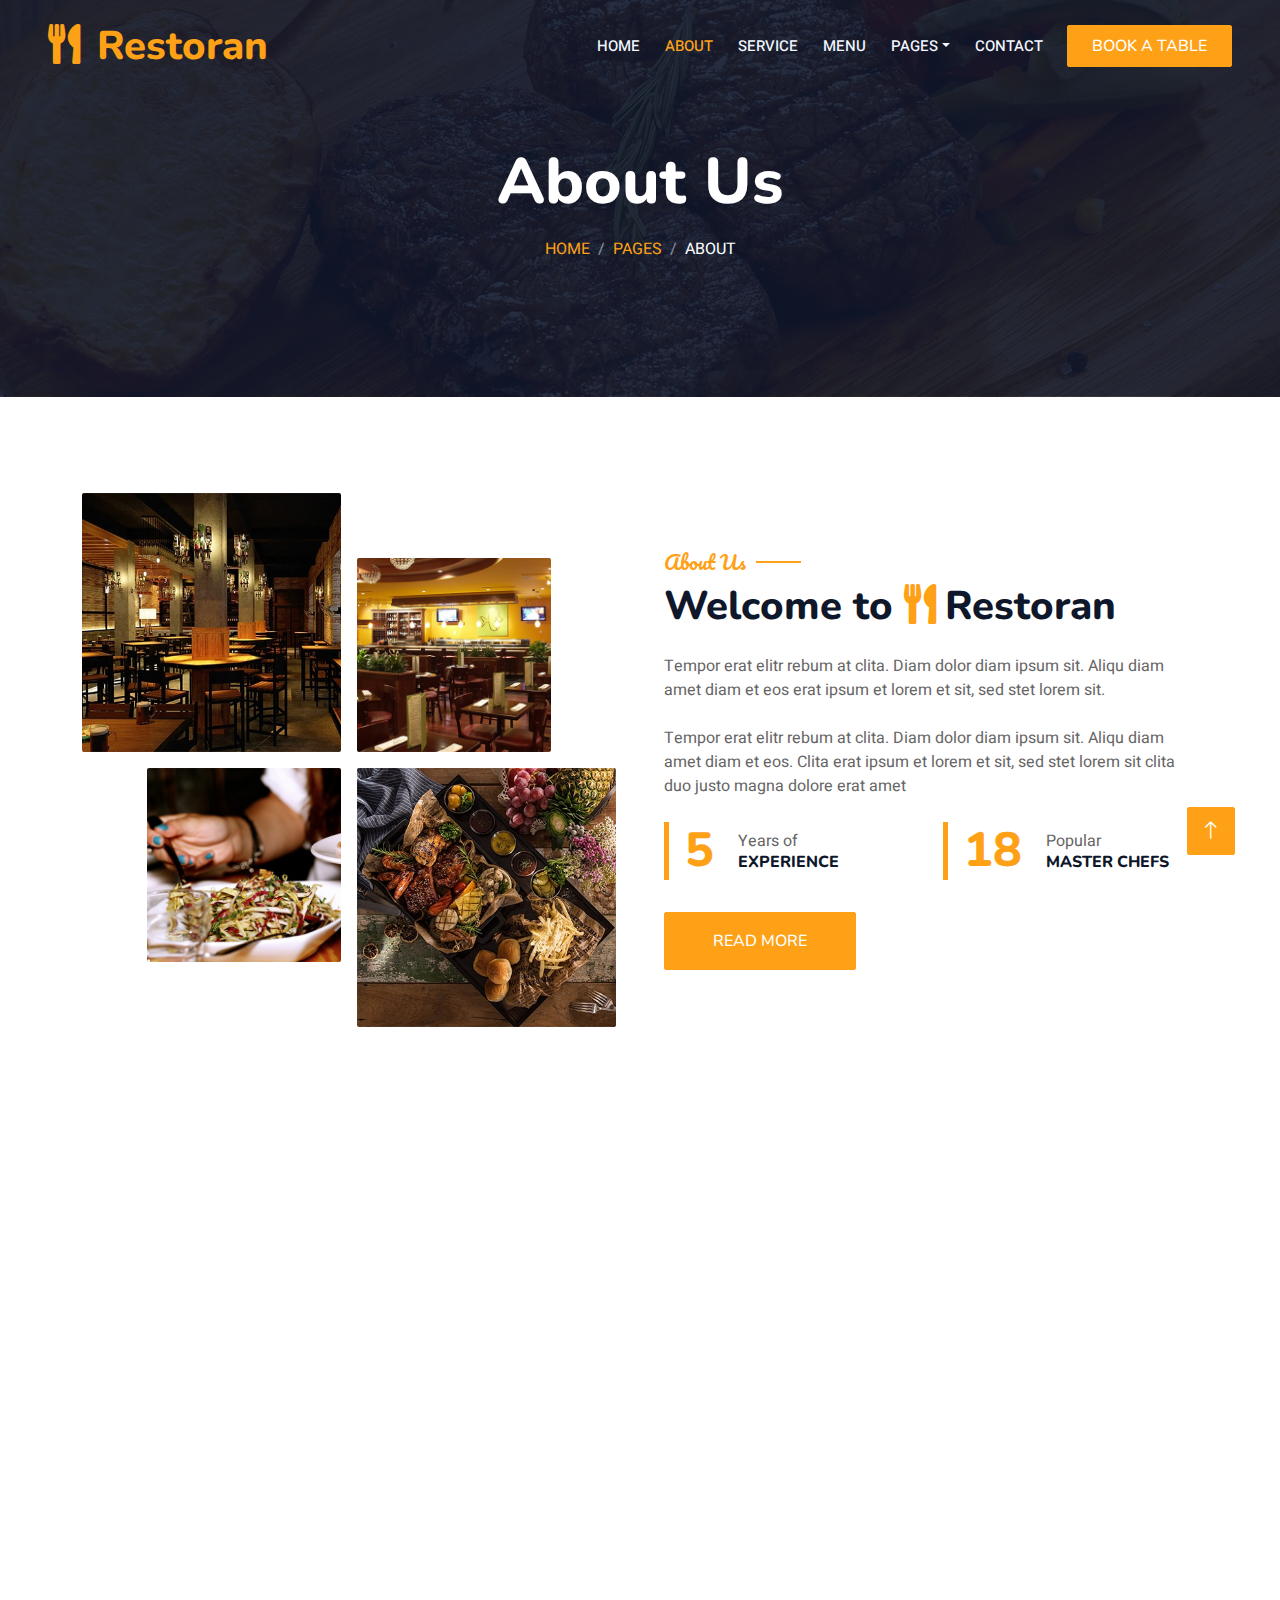
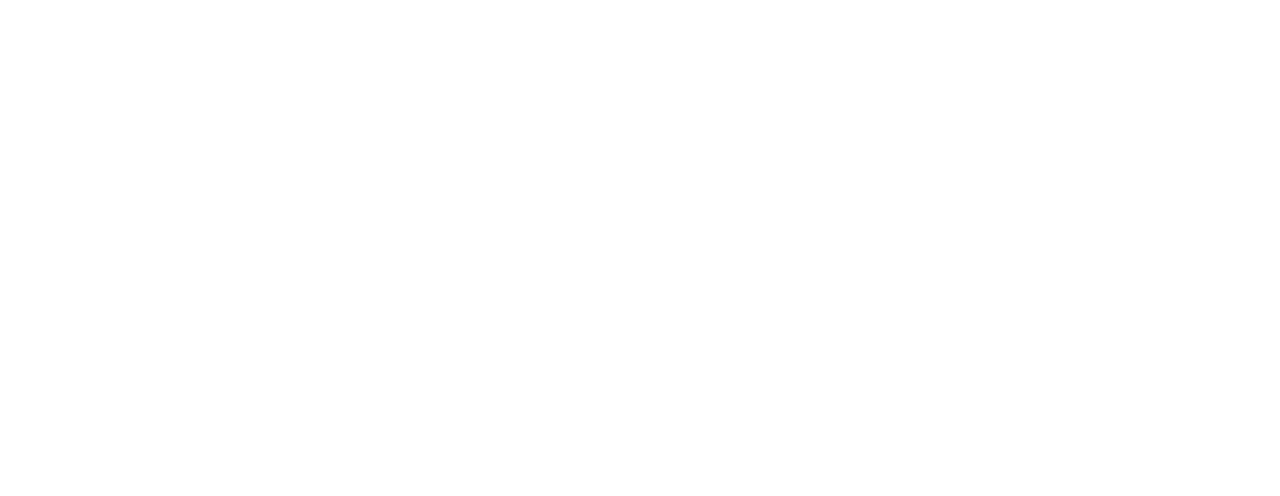
==== about.html @ 6d8fdc5a "Copio template" ====
<!DOCTYPE html>
<html lang="en">

<head>
    <meta charset="utf-8">
    <title>Restoran - Bootstrap Restaurant Template</title>
    <meta content="width=device-width, initial-scale=1.0" name="viewport">
    <meta content="" name="keywords">
    <meta content="" name="description">

    <!-- Favicon -->
    <link href="img/favicon.ico" rel="icon">

    <!-- Google Web Fonts -->
    <link rel="preconnect" href="https://fonts.googleapis.com">
    <link rel="preconnect" href="https://fonts.gstatic.com" crossorigin>
    <link href="https://fonts.googleapis.com/css2?family=Heebo:wght@400;500;600&family=Nunito:wght@600;700;800&family=Pacifico&display=swap" rel="stylesheet">

    <!-- Icon Font Stylesheet -->
    <link href="https://cdnjs.cloudflare.com/ajax/libs/font-awesome/5.10.0/css/all.min.css" rel="stylesheet">
    <link href="https://cdn.jsdelivr.net/npm/bootstrap-icons@1.4.1/font/bootstrap-icons.css" rel="stylesheet">

    <!-- Libraries Stylesheet -->
    <link href="lib/animate/animate.min.css" rel="stylesheet">
    <link href="lib/owlcarousel/assets/owl.carousel.min.css" rel="stylesheet">
    <link href="lib/tempusdominus/css/tempusdominus-bootstrap-4.min.css" rel="stylesheet" />

    <!-- Customized Bootstrap Stylesheet -->
    <link href="css/bootstrap.min.css" rel="stylesheet">

    <!-- Template Stylesheet -->
    <link href="css/style.css" rel="stylesheet">
</head>

<body>
    <div class="container-xxl bg-white p-0">
        <!-- Spinner Start -->
        <div id="spinner" class="show bg-white position-fixed translate-middle w-100 vh-100 top-50 start-50 d-flex align-items-center justify-content-center">
            <div class="spinner-border text-primary" style="width: 3rem; height: 3rem;" role="status">
                <span class="sr-only">Loading...</span>
            </div>
        </div>
        <!-- Spinner End -->


        <!-- Navbar & Hero Start -->
        <div class="container-xxl position-relative p-0">
            <nav class="navbar navbar-expand-lg navbar-dark bg-dark px-4 px-lg-5 py-3 py-lg-0">
                <a href="" class="navbar-brand p-0">
                    <h1 class="text-primary m-0"><i class="fa fa-utensils me-3"></i>Restoran</h1>
                    <!-- <img src="img/logo.png" alt="Logo"> -->
                </a>
                <button class="navbar-toggler" type="button" data-bs-toggle="collapse" data-bs-target="#navbarCollapse">
                    <span class="fa fa-bars"></span>
                </button>
                <div class="collapse navbar-collapse" id="navbarCollapse">
                    <div class="navbar-nav ms-auto py-0 pe-4">
                        <a href="index.html" class="nav-item nav-link">Home</a>
                        <a href="about.html" class="nav-item nav-link active">About</a>
                        <a href="service.html" class="nav-item nav-link">Service</a>
                        <a href="menu.html" class="nav-item nav-link">Menu</a>
                        <div class="nav-item dropdown">
                            <a href="#" class="nav-link dropdown-toggle" data-bs-toggle="dropdown">Pages</a>
                            <div class="dropdown-menu m-0">
                                <a href="booking.html" class="dropdown-item">Booking</a>
                                <a href="team.html" class="dropdown-item">Our Team</a>
                                <a href="testimonial.html" class="dropdown-item">Testimonial</a>
                            </div>
                        </div>
                        <a href="contact.html" class="nav-item nav-link">Contact</a>
                    </div>
                    <a href="" class="btn btn-primary py-2 px-4">Book A Table</a>
                </div>
            </nav>

            <div class="container-xxl py-5 bg-dark hero-header mb-5">
                <div class="container text-center my-5 pt-5 pb-4">
                    <h1 class="display-3 text-white mb-3 animated slideInDown">About Us</h1>
                    <nav aria-label="breadcrumb">
                        <ol class="breadcrumb justify-content-center text-uppercase">
                            <li class="breadcrumb-item"><a href="#">Home</a></li>
                            <li class="breadcrumb-item"><a href="#">Pages</a></li>
                            <li class="breadcrumb-item text-white active" aria-current="page">About</li>
                        </ol>
                    </nav>
                </div>
            </div>
        </div>
        <!-- Navbar & Hero End -->


        <!-- About Start -->
        <div class="container-xxl py-5">
            <div class="container">
                <div class="row g-5 align-items-center">
                    <div class="col-lg-6">
                        <div class="row g-3">
                            <div class="col-6 text-start">
                                <img class="img-fluid rounded w-100 wow zoomIn" data-wow-delay="0.1s" src="img/about-1.jpg">
                            </div>
                            <div class="col-6 text-start">
                                <img class="img-fluid rounded w-75 wow zoomIn" data-wow-delay="0.3s" src="img/about-2.jpg" style="margin-top: 25%;">
                            </div>
                            <div class="col-6 text-end">
                                <img class="img-fluid rounded w-75 wow zoomIn" data-wow-delay="0.5s" src="img/about-3.jpg">
                            </div>
                            <div class="col-6 text-end">
                                <img class="img-fluid rounded w-100 wow zoomIn" data-wow-delay="0.7s" src="img/about-4.jpg">
                            </div>
                        </div>
                    </div>
                    <div class="col-lg-6">
                        <h5 class="section-title ff-secondary text-start text-primary fw-normal">About Us</h5>
                        <h1 class="mb-4">Welcome to <i class="fa fa-utensils text-primary me-2"></i>Restoran</h1>
                        <p class="mb-4">Tempor erat elitr rebum at clita. Diam dolor diam ipsum sit. Aliqu diam amet diam et eos erat ipsum et lorem et sit, sed stet lorem sit.</p>
                        <p class="mb-4">Tempor erat elitr rebum at clita. Diam dolor diam ipsum sit. Aliqu diam amet diam et eos. Clita erat ipsum et lorem et sit, sed stet lorem sit clita duo justo magna dolore erat amet</p>
                        <div class="row g-4 mb-4">
                            <div class="col-sm-6">
                                <div class="d-flex align-items-center border-start border-5 border-primary px-3">
                                    <h1 class="flex-shrink-0 display-5 text-primary mb-0" data-toggle="counter-up">15</h1>
                                    <div class="ps-4">
                                        <p class="mb-0">Years of</p>
                                        <h6 class="text-uppercase mb-0">Experience</h6>
                                    </div>
                                </div>
                            </div>
                            <div class="col-sm-6">
                                <div class="d-flex align-items-center border-start border-5 border-primary px-3">
                                    <h1 class="flex-shrink-0 display-5 text-primary mb-0" data-toggle="counter-up">50</h1>
                                    <div class="ps-4">
                                        <p class="mb-0">Popular</p>
                                        <h6 class="text-uppercase mb-0">Master Chefs</h6>
                                    </div>
                                </div>
                            </div>
                        </div>
                        <a class="btn btn-primary py-3 px-5 mt-2" href="">Read More</a>
                    </div>
                </div>
            </div>
        </div>
        <!-- About End -->


        <!-- Team Start -->
        <div class="container-xxl pt-5 pb-3">
            <div class="container">
                <div class="text-center wow fadeInUp" data-wow-delay="0.1s">
                    <h5 class="section-title ff-secondary text-center text-primary fw-normal">Team Members</h5>
                    <h1 class="mb-5">Our Master Chefs</h1>
                </div>
                <div class="row g-4">
                    <div class="col-lg-3 col-md-6 wow fadeInUp" data-wow-delay="0.1s">
                        <div class="team-item text-center rounded overflow-hidden">
                            <div class="rounded-circle overflow-hidden m-4">
                                <img class="img-fluid" src="img/team-1.jpg" alt="">
                            </div>
                            <h5 class="mb-0">Full Name</h5>
                            <small>Designation</small>
                            <div class="d-flex justify-content-center mt-3">
                                <a class="btn btn-square btn-primary mx-1" href=""><i class="fab fa-facebook-f"></i></a>
                                <a class="btn btn-square btn-primary mx-1" href=""><i class="fab fa-twitter"></i></a>
                                <a class="btn btn-square btn-primary mx-1" href=""><i class="fab fa-instagram"></i></a>
                            </div>
                        </div>
                    </div>
                    <div class="col-lg-3 col-md-6 wow fadeInUp" data-wow-delay="0.3s">
                        <div class="team-item text-center rounded overflow-hidden">
                            <div class="rounded-circle overflow-hidden m-4">
                                <img class="img-fluid" src="img/team-2.jpg" alt="">
                            </div>
                            <h5 class="mb-0">Full Name</h5>
                            <small>Designation</small>
                            <div class="d-flex justify-content-center mt-3">
                                <a class="btn btn-square btn-primary mx-1" href=""><i class="fab fa-facebook-f"></i></a>
                                <a class="btn btn-square btn-primary mx-1" href=""><i class="fab fa-twitter"></i></a>
                                <a class="btn btn-square btn-primary mx-1" href=""><i class="fab fa-instagram"></i></a>
                            </div>
                        </div>
                    </div>
                    <div class="col-lg-3 col-md-6 wow fadeInUp" data-wow-delay="0.5s">
                        <div class="team-item text-center rounded overflow-hidden">
                            <div class="rounded-circle overflow-hidden m-4">
                                <img class="img-fluid" src="img/team-3.jpg" alt="">
                            </div>
                            <h5 class="mb-0">Full Name</h5>
                            <small>Designation</small>
                            <div class="d-flex justify-content-center mt-3">
                                <a class="btn btn-square btn-primary mx-1" href=""><i class="fab fa-facebook-f"></i></a>
                                <a class="btn btn-square btn-primary mx-1" href=""><i class="fab fa-twitter"></i></a>
                                <a class="btn btn-square btn-primary mx-1" href=""><i class="fab fa-instagram"></i></a>
                            </div>
                        </div>
                    </div>
                    <div class="col-lg-3 col-md-6 wow fadeInUp" data-wow-delay="0.7s">
                        <div class="team-item text-center rounded overflow-hidden">
                            <div class="rounded-circle overflow-hidden m-4">
                                <img class="img-fluid" src="img/team-4.jpg" alt="">
                            </div>
                            <h5 class="mb-0">Full Name</h5>
                            <small>Designation</small>
                            <div class="d-flex justify-content-center mt-3">
                                <a class="btn btn-square btn-primary mx-1" href=""><i class="fab fa-facebook-f"></i></a>
                                <a class="btn btn-square btn-primary mx-1" href=""><i class="fab fa-twitter"></i></a>
                                <a class="btn btn-square btn-primary mx-1" href=""><i class="fab fa-instagram"></i></a>
                            </div>
                        </div>
                    </div>
                </div>
            </div>
        </div>
        <!-- Team End -->
        

        <!-- Footer Start -->
        <div class="container-fluid bg-dark text-light footer pt-5 mt-5 wow fadeIn" data-wow-delay="0.1s">
            <div class="container py-5">
                <div class="row g-5">
                    <div class="col-lg-3 col-md-6">
                        <h4 class="section-title ff-secondary text-start text-primary fw-normal mb-4">Company</h4>
                        <a class="btn btn-link" href="">About Us</a>
                        <a class="btn btn-link" href="">Contact Us</a>
                        <a class="btn btn-link" href="">Reservation</a>
                        <a class="btn btn-link" href="">Privacy Policy</a>
                        <a class="btn btn-link" href="">Terms & Condition</a>
                    </div>
                    <div class="col-lg-3 col-md-6">
                        <h4 class="section-title ff-secondary text-start text-primary fw-normal mb-4">Contact</h4>
                        <p class="mb-2"><i class="fa fa-map-marker-alt me-3"></i>123 Street, New York, USA</p>
                        <p class="mb-2"><i class="fa fa-phone-alt me-3"></i>+012 345 67890</p>
                        <p class="mb-2"><i class="fa fa-envelope me-3"></i>info@example.com</p>
                        <div class="d-flex pt-2">
                            <a class="btn btn-outline-light btn-social" href=""><i class="fab fa-twitter"></i></a>
                            <a class="btn btn-outline-light btn-social" href=""><i class="fab fa-facebook-f"></i></a>
                            <a class="btn btn-outline-light btn-social" href=""><i class="fab fa-youtube"></i></a>
                            <a class="btn btn-outline-light btn-social" href=""><i class="fab fa-linkedin-in"></i></a>
                        </div>
                    </div>
                    <div class="col-lg-3 col-md-6">
                        <h4 class="section-title ff-secondary text-start text-primary fw-normal mb-4">Opening</h4>
                        <h5 class="text-light fw-normal">Monday - Saturday</h5>
                        <p>09AM - 09PM</p>
                        <h5 class="text-light fw-normal">Sunday</h5>
                        <p>10AM - 08PM</p>
                    </div>
                    <div class="col-lg-3 col-md-6">
                        <h4 class="section-title ff-secondary text-start text-primary fw-normal mb-4">Newsletter</h4>
                        <p>Dolor amet sit justo amet elitr clita ipsum elitr est.</p>
                        <div class="position-relative mx-auto" style="max-width: 400px;">
                            <input class="form-control border-primary w-100 py-3 ps-4 pe-5" type="text" placeholder="Your email">
                            <button type="button" class="btn btn-primary py-2 position-absolute top-0 end-0 mt-2 me-2">SignUp</button>
                        </div>
                    </div>
                </div>
            </div>
            <div class="container">
                <div class="copyright">
                    <div class="row">
                        <div class="col-md-6 text-center text-md-start mb-3 mb-md-0">
                            &copy; <a class="border-bottom" href="#">Your Site Name</a>, All Right Reserved. 
							
							<!--/*** This template is free as long as you keep the footer author’s credit link/attribution link/backlink. If you'd like to use the template without the footer author’s credit link/attribution link/backlink, you can purchase the Credit Removal License from "https://htmlcodex.com/credit-removal". Thank you for your support. ***/-->
							Designed By <a class="border-bottom" href="https://htmlcodex.com">HTML Codex</a>
                        </div>
                        <div class="col-md-6 text-center text-md-end">
                            <div class="footer-menu">
                                <a href="">Home</a>
                                <a href="">Cookies</a>
                                <a href="">Help</a>
                                <a href="">FQAs</a>
                            </div>
                        </div>
                    </div>
                </div>
            </div>
        </div>
        <!-- Footer End -->


        <!-- Back to Top -->
        <a href="#" class="btn btn-lg btn-primary btn-lg-square back-to-top"><i class="bi bi-arrow-up"></i></a>
    </div>

    <!-- JavaScript Libraries -->
    <script src="https://code.jquery.com/jquery-3.4.1.min.js"></script>
    <script src="https://cdn.jsdelivr.net/npm/bootstrap@5.0.0/dist/js/bootstrap.bundle.min.js"></script>
    <script src="lib/wow/wow.min.js"></script>
    <script src="lib/easing/easing.min.js"></script>
    <script src="lib/waypoints/waypoints.min.js"></script>
    <script src="lib/counterup/counterup.min.js"></script>
    <script src="lib/owlcarousel/owl.carousel.min.js"></script>
    <script src="lib/tempusdominus/js/moment.min.js"></script>
    <script src="lib/tempusdominus/js/moment-timezone.min.js"></script>
    <script src="lib/tempusdominus/js/tempusdominus-bootstrap-4.min.js"></script>

    <!-- Template Javascript -->
    <script src="js/main.js"></script>
</body>

</html>
---- css/style.css ----
/********** Template CSS **********/
:root {
    --primary: #FEA116;
    --light: #F1F8FF;
    --dark: #0F172B;
}

.ff-secondary {
    font-family: 'Pacifico', cursive;
}

.fw-medium {
    font-weight: 600 !important;
}

.fw-semi-bold {
    font-weight: 700 !important;
}

.back-to-top {
    position: fixed;
    display: none;
    right: 45px;
    bottom: 45px;
    z-index: 99;
}


/*** Spinner ***/
#spinner {
    opacity: 0;
    visibility: hidden;
    transition: opacity .5s ease-out, visibility 0s linear .5s;
    z-index: 99999;
}

#spinner.show {
    transition: opacity .5s ease-out, visibility 0s linear 0s;
    visibility: visible;
    opacity: 1;
}


/*** Button ***/
.btn {
    font-family: 'Nunito', sans-serif;
    font-weight: 500;
    text-transform: uppercase;
    transition: .5s;
}

.btn.btn-primary,
.btn.btn-secondary {
    color: #FFFFFF;
}

.btn-square {
    width: 38px;
    height: 38px;
}

.btn-sm-square {
    width: 32px;
    height: 32px;
}

.btn-lg-square {
    width: 48px;
    height: 48px;
}

.btn-square,
.btn-sm-square,
.btn-lg-square {
    padding: 0;
    display: flex;
    align-items: center;
    justify-content: center;
    font-weight: normal;
    border-radius: 2px;
}


/*** Navbar ***/
.navbar-dark .navbar-nav .nav-link {
    position: relative;
    margin-left: 25px;
    padding: 35px 0;
    font-size: 15px;
    color: var(--light) !important;
    text-transform: uppercase;
    font-weight: 500;
    outline: none;
    transition: .5s;
}

.sticky-top.navbar-dark .navbar-nav .nav-link {
    padding: 20px 0;
}

.navbar-dark .navbar-nav .nav-link:hover,
.navbar-dark .navbar-nav .nav-link.active {
    color: var(--primary) !important;
}

.navbar-dark .navbar-brand img {
    max-height: 60px;
    transition: .5s;
}

.sticky-top.navbar-dark .navbar-brand img {
    max-height: 45px;
}

@media (max-width: 991.98px) {
    .sticky-top.navbar-dark {
        position: relative;
    }

    .navbar-dark .navbar-collapse {
        margin-top: 15px;
        border-top: 1px solid rgba(255, 255, 255, .1)
    }

    .navbar-dark .navbar-nav .nav-link,
    .sticky-top.navbar-dark .navbar-nav .nav-link {
        padding: 10px 0;
        margin-left: 0;
    }

    .navbar-dark .navbar-brand img {
        max-height: 45px;
    }
}

@media (min-width: 992px) {
    .navbar-dark {
        position: absolute;
        width: 100%;
        top: 0;
        left: 0;
        z-index: 999;
        background: transparent !important;
    }
    
    .sticky-top.navbar-dark {
        position: fixed;
        background: var(--dark) !important;
    }
}


/*** Hero Header ***/
.hero-header {
    background: linear-gradient(rgba(15, 23, 43, .9), rgba(15, 23, 43, .9)), url(../img/bg-hero.jpg);
    background-position: center center;
    background-repeat: no-repeat;
    background-size: cover;
}

.hero-header img {
    animation: imgRotate 50s linear infinite;
}

@keyframes imgRotate { 
    100% { 
        transform: rotate(360deg); 
    } 
}

.breadcrumb-item + .breadcrumb-item::before {
    color: rgba(255, 255, 255, .5);
}


/*** Section Title ***/
.section-title {
    position: relative;
    display: inline-block;
}

.section-title::before {
    position: absolute;
    content: "";
    width: 45px;
    height: 2px;
    top: 50%;
    left: -55px;
    margin-top: -1px;
    background: var(--primary);
}

.section-title::after {
    position: absolute;
    content: "";
    width: 45px;
    height: 2px;
    top: 50%;
    right: -55px;
    margin-top: -1px;
    background: var(--primary);
}

.section-title.text-start::before,
.section-title.text-end::after {
    display: none;
}


/*** Service ***/
.service-item {
    box-shadow: 0 0 45px rgba(0, 0, 0, .08);
    transition: .5s;
}

.service-item:hover {
    background: var(--primary);
}

.service-item * {
    transition: .5s;
}

.service-item:hover * {
    color: var(--light) !important;
}


/*** Food Menu ***/
.nav-pills .nav-item .active {
    border-bottom: 2px solid var(--primary);
}


/*** Youtube Video ***/
.video {
    position: relative;
    height: 100%;
    min-height: 500px;
    background: linear-gradient(rgba(15, 23, 43, .1), rgba(15, 23, 43, .1)), url(../img/video.jpg);
    background-position: center center;
    background-repeat: no-repeat;
    background-size: cover;
}

.video .btn-play {
    position: absolute;
    z-index: 3;
    top: 50%;
    left: 50%;
    transform: translateX(-50%) translateY(-50%);
    box-sizing: content-box;
    display: block;
    width: 32px;
    height: 44px;
    border-radius: 50%;
    border: none;
    outline: none;
    padding: 18px 20px 18px 28px;
}

.video .btn-play:before {
    content: "";
    position: absolute;
    z-index: 0;
    left: 50%;
    top: 50%;
    transform: translateX(-50%) translateY(-50%);
    display: block;
    width: 100px;
    height: 100px;
    background: var(--primary);
    border-radius: 50%;
    animation: pulse-border 1500ms ease-out infinite;
}

.video .btn-play:after {
    content: "";
    position: absolute;
    z-index: 1;
    left: 50%;
    top: 50%;
    transform: translateX(-50%) translateY(-50%);
    display: block;
    width: 100px;
    height: 100px;
    background: var(--primary);
    border-radius: 50%;
    transition: all 200ms;
}

.video .btn-play img {
    position: relative;
    z-index: 3;
    max-width: 100%;
    width: auto;
    height: auto;
}

.video .btn-play span {
    display: block;
    position: relative;
    z-index: 3;
    width: 0;
    height: 0;
    border-left: 32px solid var(--dark);
    border-top: 22px solid transparent;
    border-bottom: 22px solid transparent;
}

@keyframes pulse-border {
    0% {
        transform: translateX(-50%) translateY(-50%) translateZ(0) scale(1);
        opacity: 1;
    }

    100% {
        transform: translateX(-50%) translateY(-50%) translateZ(0) scale(1.5);
        opacity: 0;
    }
}

#videoModal {
    z-index: 99999;
}

#videoModal .modal-dialog {
    position: relative;
    max-width: 800px;
    margin: 60px auto 0 auto;
}

#videoModal .modal-body {
    position: relative;
    padding: 0px;
}

#videoModal .close {
    position: absolute;
    width: 30px;
    height: 30px;
    right: 0px;
    top: -30px;
    z-index: 999;
    font-size: 30px;
    font-weight: normal;
    color: #FFFFFF;
    background: #000000;
    opacity: 1;
}


/*** Team ***/
.team-item {
    box-shadow: 0 0 45px rgba(0, 0, 0, .08);
    height: calc(100% - 38px);
    transition: .5s;
}

.team-item img {
    transition: .5s;
}

.team-item:hover img {
    transform: scale(1.1);
}

.team-item:hover {
    height: 100%;
}

.team-item .btn {
    border-radius: 38px 38px 0 0;
}


/*** Testimonial ***/
.testimonial-carousel .owl-item .testimonial-item,
.testimonial-carousel .owl-item.center .testimonial-item * {
    transition: .5s;
}

.testimonial-carousel .owl-item.center .testimonial-item {
    background: var(--primary) !important;
    border-color: var(--primary) !important;
}

.testimonial-carousel .owl-item.center .testimonial-item * {
    color: var(--light) !important;
}

.testimonial-carousel .owl-dots {
    margin-top: 24px;
    display: flex;
    align-items: flex-end;
    justify-content: center;
}

.testimonial-carousel .owl-dot {
    position: relative;
    display: inline-block;
    margin: 0 5px;
    width: 15px;
    height: 15px;
    border: 1px solid #CCCCCC;
    border-radius: 15px;
    transition: .5s;
}

.testimonial-carousel .owl-dot.active {
    background: var(--primary);
    border-color: var(--primary);
}


/*** Footer ***/
.footer .btn.btn-social {
    margin-right: 5px;
    width: 35px;
    height: 35px;
    display: flex;
    align-items: center;
    justify-content: center;
    color: var(--light);
    border: 1px solid #FFFFFF;
    border-radius: 35px;
    transition: .3s;
}

.footer .btn.btn-social:hover {
    color: var(--primary);
}

.footer .btn.btn-link {
    display: block;
    margin-bottom: 5px;
    padding: 0;
    text-align: left;
    color: #FFFFFF;
    font-size: 15px;
    font-weight: normal;
    text-transform: capitalize;
    transition: .3s;
}

.footer .btn.btn-link::before {
    position: relative;
    content: "\f105";
    font-family: "Font Awesome 5 Free";
    font-weight: 900;
    margin-right: 10px;
}

.footer .btn.btn-link:hover {
    letter-spacing: 1px;
    box-shadow: none;
}

.footer .copyright {
    padding: 25px 0;
    font-size: 15px;
    border-top: 1px solid rgba(256, 256, 256, .1);
}

.footer .copyright a {
    color: var(--light);
}

.footer .footer-menu a {
    margin-right: 15px;
    padding-right: 15px;
    border-right: 1px solid rgba(255, 255, 255, .1);
}

.footer .footer-menu a:last-child {
    margin-right: 0;
    padding-right: 0;
    border-right: none;
}
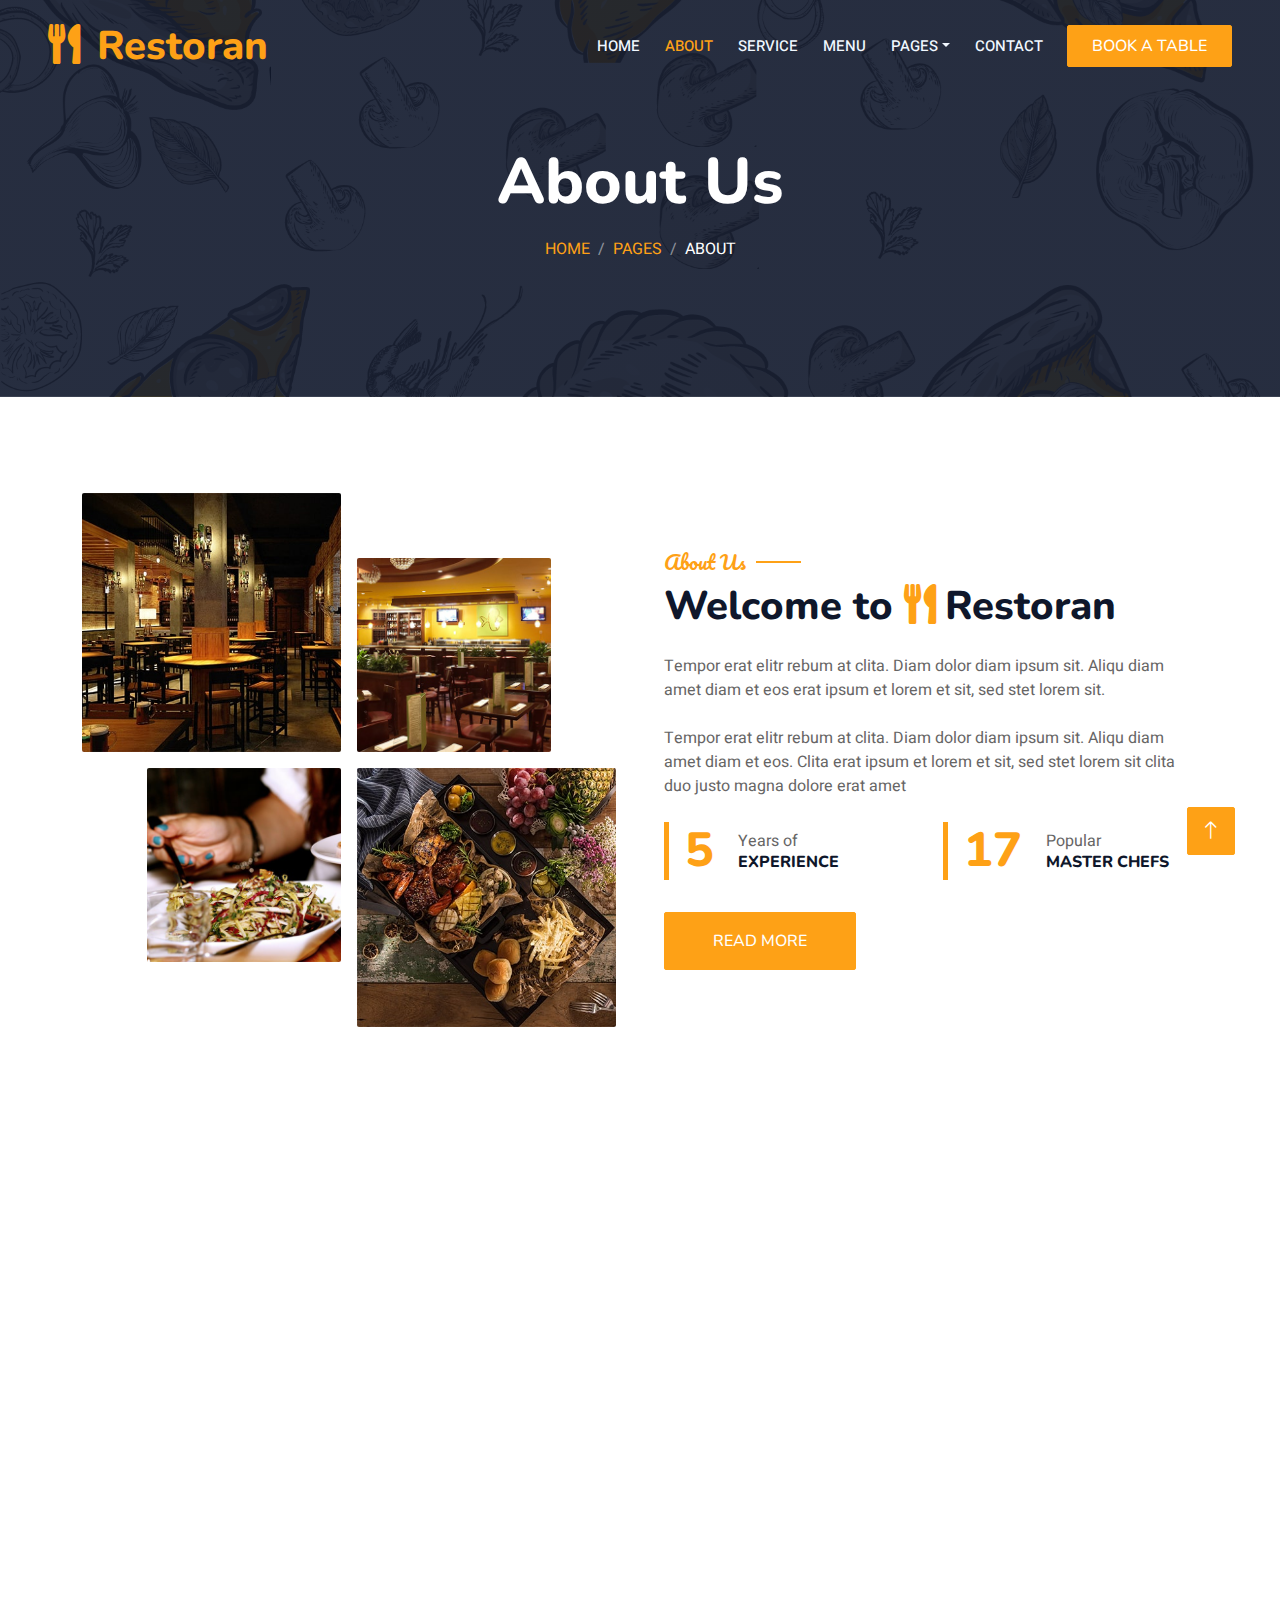
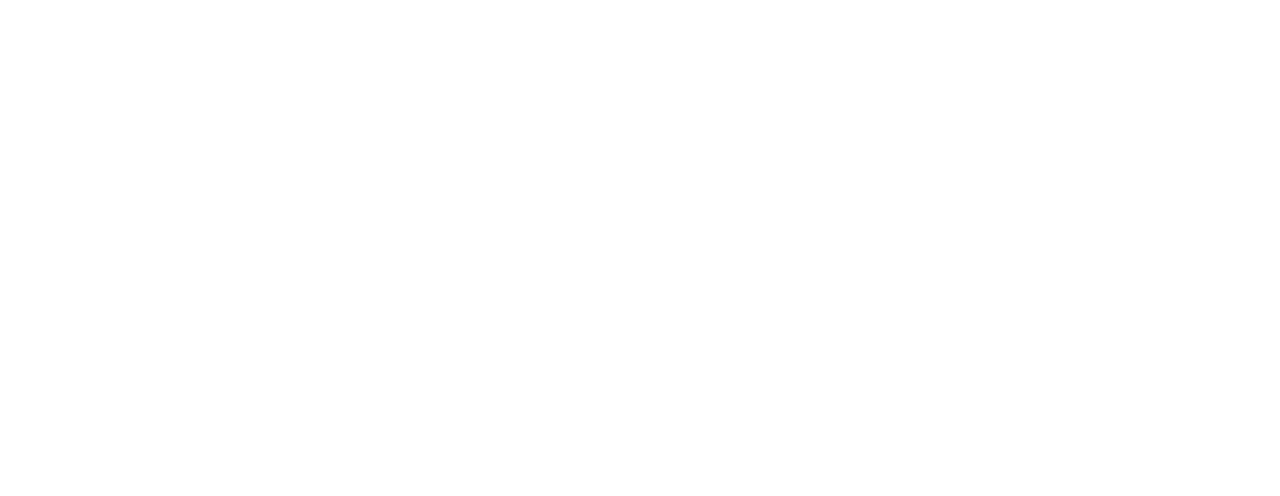
==== commit a42fa301: "Agrego fondo de pizzas" ====
--- a/about.html
+++ b/about.html
@@ -32,7 +32,7 @@
     <link href="css/style.css" rel="stylesheet">
 </head>
 
-<body>
+<body background="pizzas_fondo.png">
     <div class="container-xxl bg-white p-0">
         <!-- Spinner Start -->
         <div id="spinner" class="show bg-white position-fixed translate-middle w-100 vh-100 top-50 start-50 d-flex align-items-center justify-content-center">
--- a/css/style.css
+++ b/css/style.css
@@ -152,7 +152,7 @@
 
 /*** Hero Header ***/
 .hero-header {
-    background: linear-gradient(rgba(15, 23, 43, .9), rgba(15, 23, 43, .9)), url(../img/bg-hero.jpg);
+    background: linear-gradient(rgba(15, 23, 43, .9), rgba(15, 23, 43, .9)), url(../pizzas_fondo.png);
     background-position: center center;
     background-repeat: no-repeat;
     background-size: cover;
